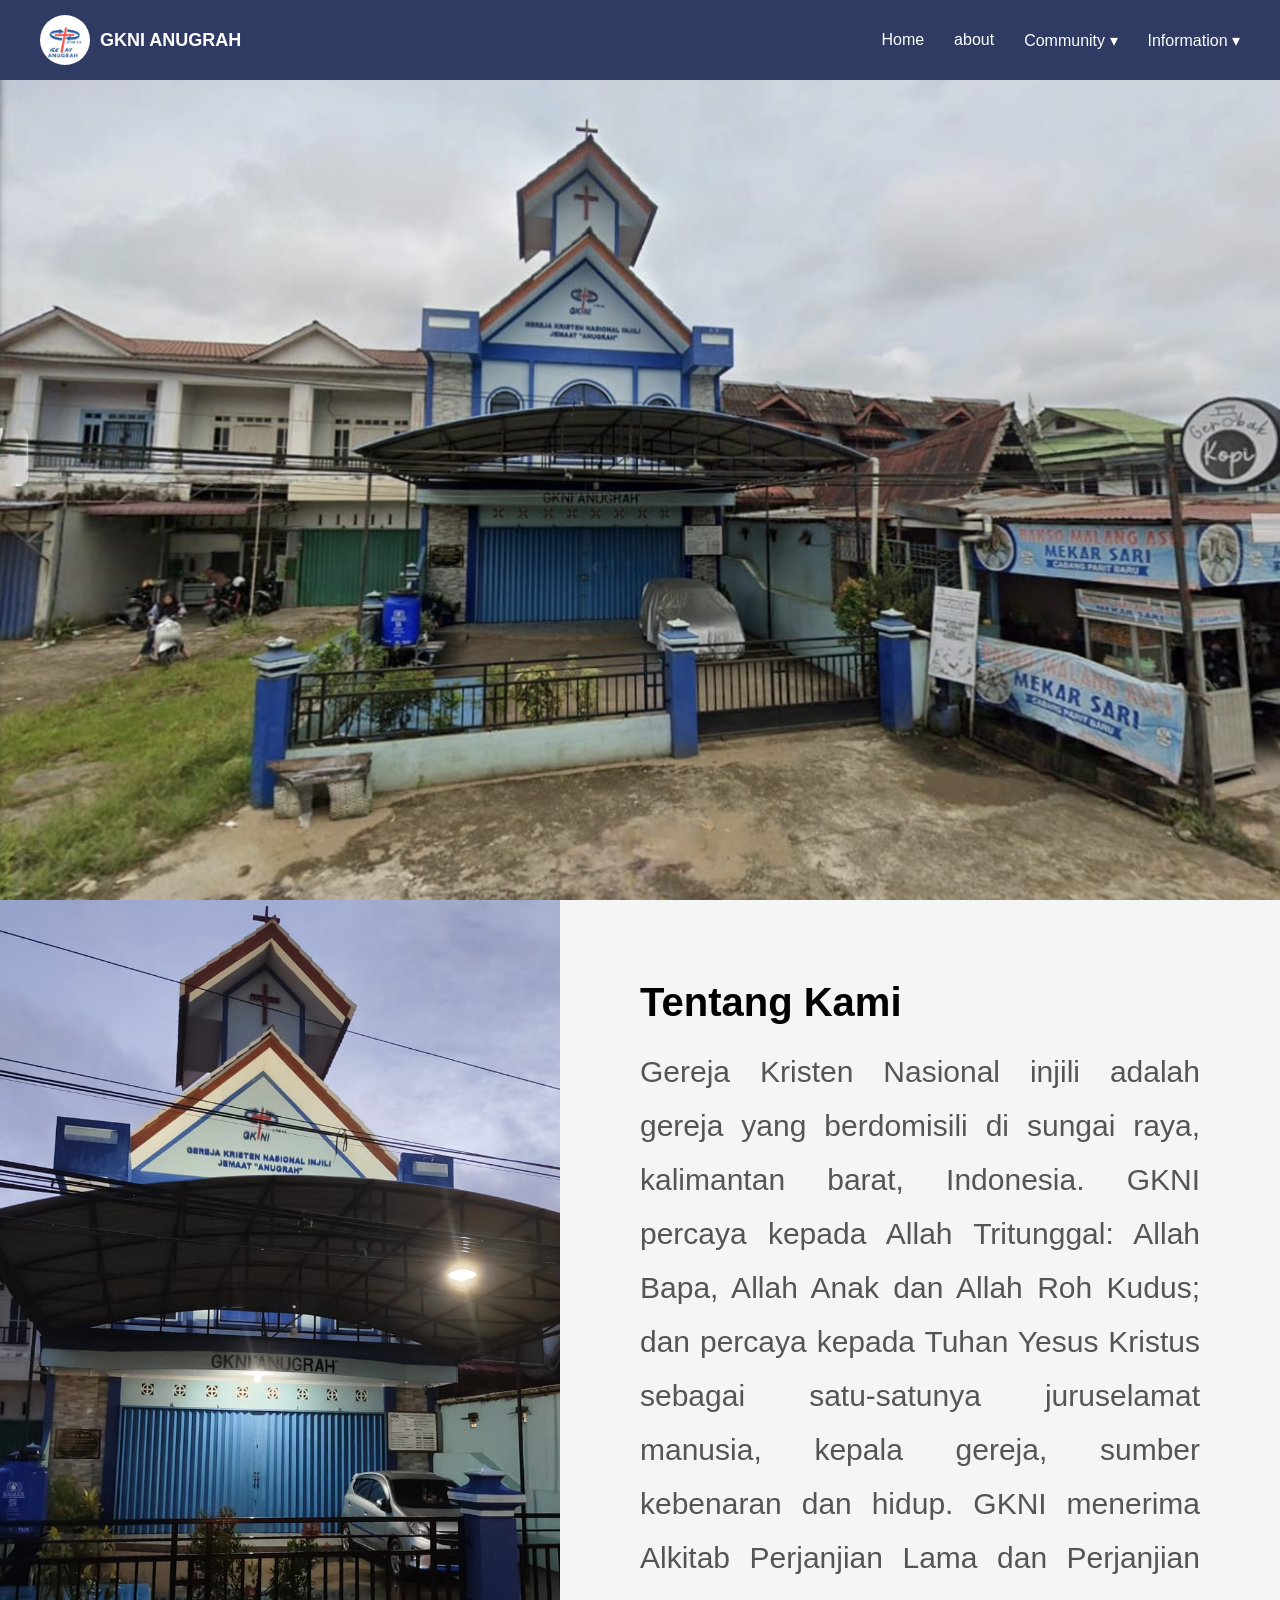
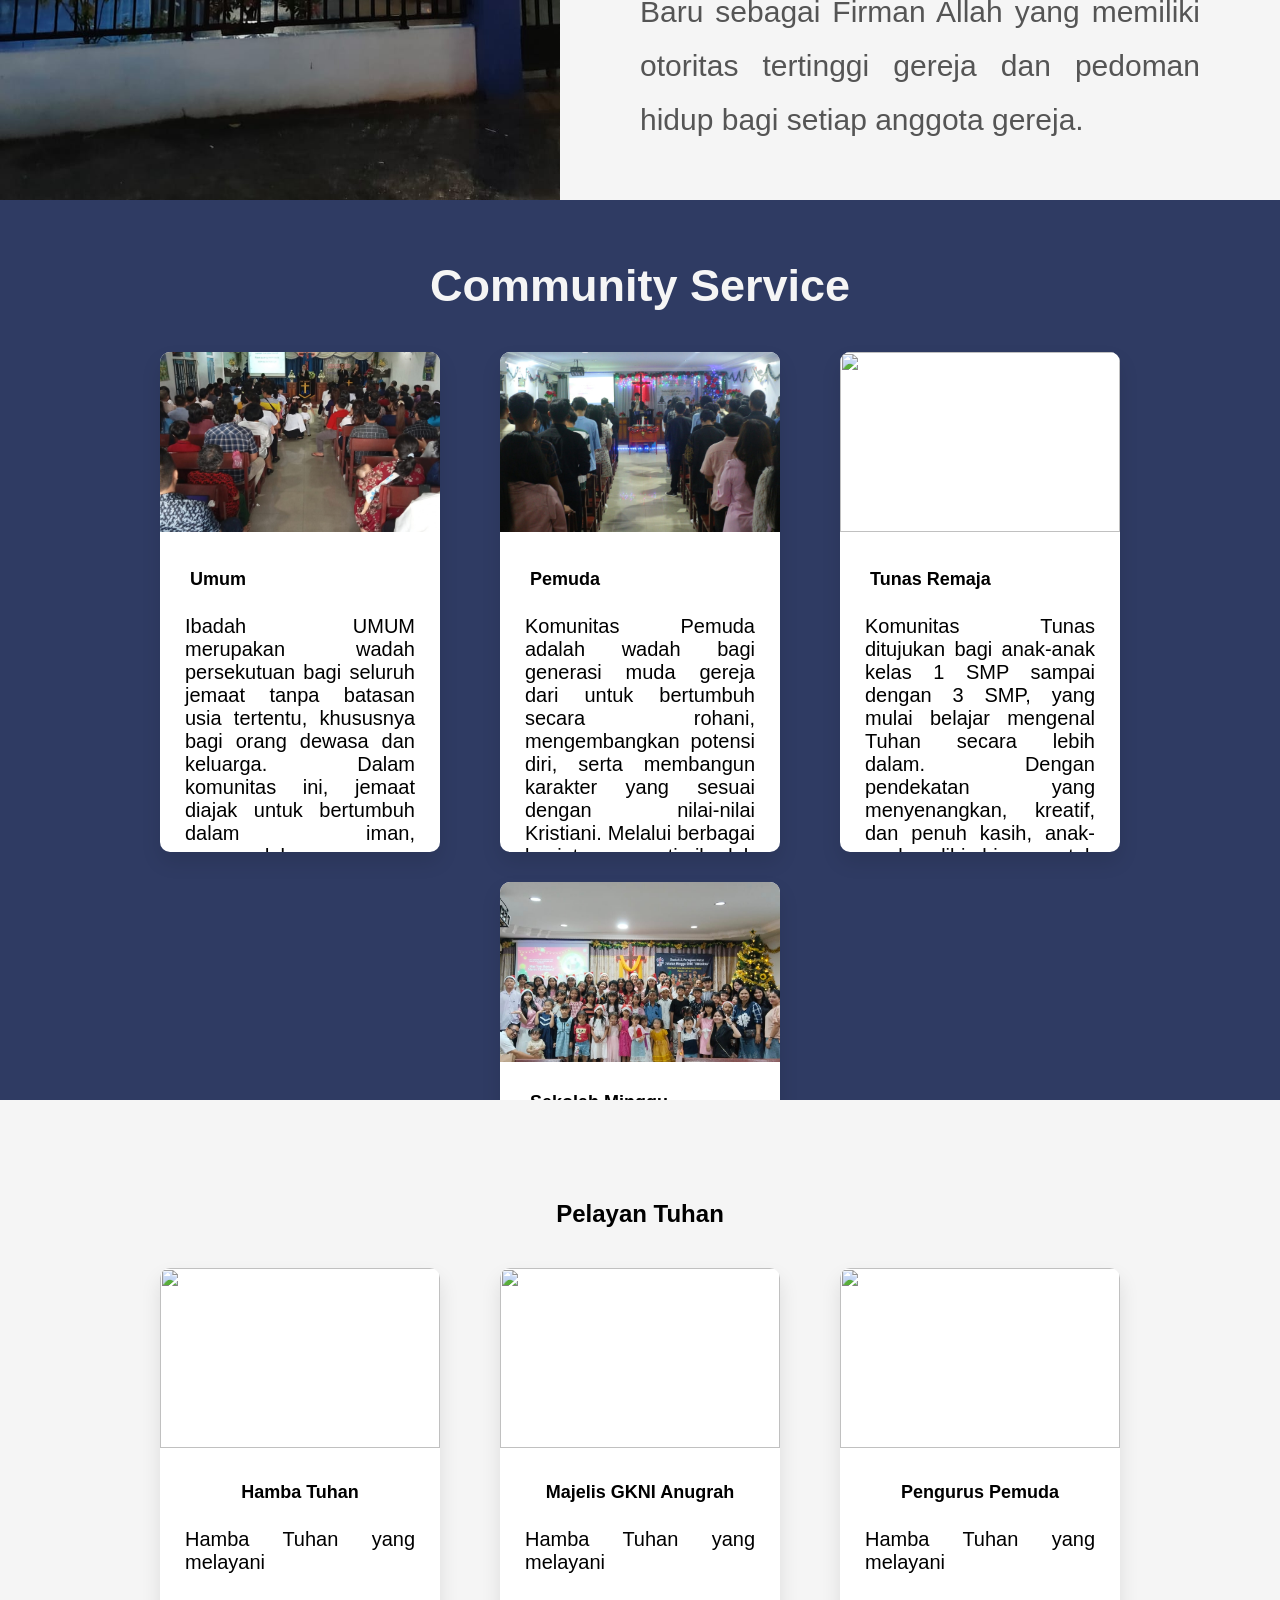
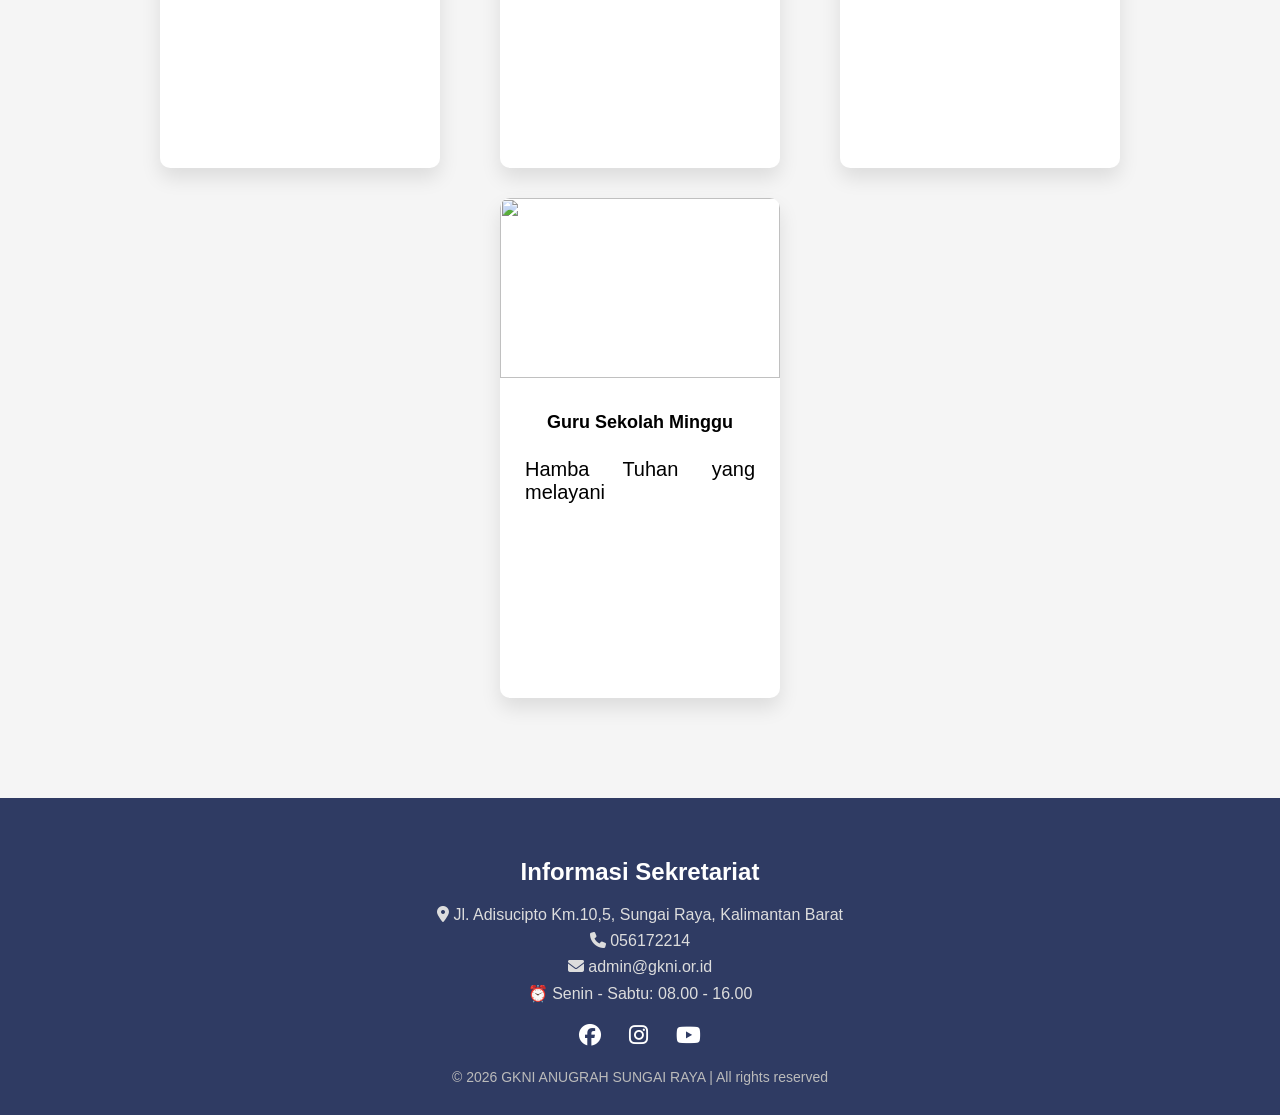
==== index.html @ d41cc2ce "Add files via upload" ====
<!DOCTYPE html>
<html lang="en">
<head>
  <meta charset="UTF-8">
  <meta name="viewport" content="width=device-width, initial-scale=1.0">
  <title>Web Pertamaku</title>
  <link rel="stylesheet" href="https://cdnjs.cloudflare.com/ajax/libs/font-awesome/6.5.0/css/all.min.css">
  <link rel="stylesheet" href="style.css">
  <meta name="viewport" content="width=device-width, initial-scale=1.0">
</head>

<body>
<header class="navbar">
     <div class="logo">
    <img src="anugrah.png" alt="Logo">
    <span>GKNI ANUGRAH</span>
  </div>

  <nav class="menu">
    <a href="#home">Home</a>
    <a href="#about">about</a>
    <div class="dropdown">
      <a href="#community" class="dropbtn">Community ▾</a>
      <div class="dropdown-content">
        <a href="umum.html">Umum</a>
        <a href="pemuda.html">Pemuda</a>
        <a href="tunas.html">Tunas</a>
        <a href="sekolah-mnggu.html">Sekolah Minggu</a>
      </div>
    </div>
    <div class="dropdown">
    <a href="#information" class="dropbtn">Information ▾</a>
    <div class="dropdown-content">
        <a href="Hamba-Tuhan.html">Hamba Tuhan</a>
        <a href="Majelis.html">Majelis</a>
        <a href="Pengurus-Pemuda.html">Pengurus Pemuda</a>
        <a href="Guru Sekolah Minggu.html">Guru Sekolah Minggu</a>
    </div>
  </nav>
</header>

  <section id="home" class="section home">
  </section>

  <section id="about" class="section about">
     <div class="left"></div>

  <div class="right">
    <h2>Tentang Kami</h2>
    <p>Gereja Kristen Nasional injili adalah gereja yang berdomisili di sungai raya, kalimantan barat, Indonesia. GKNI percaya kepada Allah Tritunggal: Allah Bapa, Allah Anak dan Allah Roh Kudus; dan percaya kepada Tuhan Yesus Kristus sebagai satu-satunya juruselamat manusia, kepala gereja, sumber kebenaran dan hidup. GKNI menerima Alkitab Perjanjian Lama dan Perjanjian Baru sebagai Firman Allah yang memiliki otoritas tertinggi gereja dan pedoman hidup bagi setiap anggota gereja.
    </p>
  </div>
  </section>

  <section id="community" class="section community">
    <div class="com">
        <h2>Community Service</h2>
    </div>

   <div class="opsi">

    <a href="umum.html" class="card-link">
    <div class="card">
    <img src="umum.png" alt="">
    <div class="card-body">
    </a>
    <h3>Umum</h3>
    <p>Ibadah UMUM merupakan wadah persekutuan bagi seluruh jemaat tanpa batasan usia tertentu, khususnya bagi orang dewasa dan keluarga. Dalam komunitas ini, jemaat diajak untuk bertumbuh dalam iman, memperdalam pengenalan akan Tuhan, serta membangun hubungan yang saling menguatkan satu sama lain. Kegiatan yang dilakukan meliputi ibadah, persekutuan doa, ibadah rumah tangga, serta kegiatan kebersamaan lainnya yang mempererat persaudaraan di dalam Kristus. </p>
  </div>
 </div>

    <a href="pemuda.html" class="card-link">
    <div class="card">
    <img src="pemuda.png" alt="">
    <div class="card-body">
    </a>
    <h3>Pemuda</h3>
    <p>Komunitas Pemuda adalah wadah bagi generasi muda gereja dari untuk bertumbuh secara rohani, mengembangkan potensi diri, serta membangun karakter yang sesuai dengan nilai-nilai Kristiani. Melalui berbagai kegiatan seperti ibadah pemuda, sharing, pelayanan, dan kegiatan kreatif, pemuda didorong untuk menjadi pribadi yang aktif, positif, dan berdampak. Komunitas ini juga menjadi tempat untuk menjalin relasi yang sehat, saling mendukung, dan bertumbuh bersama dalam iman. </p>
  </div>
  </div>

    <a href="tunas.html" class="card-link">
    <div class="card">
    <img src="tunas.png" alt="">
    <div class="card-body">
    </a>
    <h3>Tunas Remaja</h3>
    <p>Komunitas Tunas ditujukan bagi anak-anak kelas 1 SMP sampai dengan 3 SMP, yang mulai belajar mengenal Tuhan secara lebih dalam. Dengan pendekatan yang menyenangkan, kreatif, dan penuh kasih, anak-anak dibimbing untuk memahami nilai-nilai iman Kristen sejak dini.
    Kegiatan dalam Tunas biasanya meliputi Firman Tuhan, permainan edukatif, pujian, serta aktivitas interaktif yang membantu anak-anak belajar dengan cara yang menarik dan mudah dipahami.</p>
  </div>
  </div>

    <a href="sekolah-mnggu.html" class="card-link"></a>
    <div class="card">
    <img src="sekolah-minggu.png" alt="">
    <div class="card-body">
    </a>
    <h3>Sekolah Minggu</h3>
    <p>Sekolah Minggu adalah pelayanan khusus bagi anak-anak kelas TK- kelas 6 SD, untuk belajar firman Tuhan melalui metode yang interaktif dan menyenangkan. Anak-anak diajak untuk mengenal kasih Tuhan, belajar nilai-nilai kebaikan, serta membangun dasar iman yang kuat sejak usia dini.
    Pembelajaran dilakukan melalui cerita Alkitab, nyanyian, permainan, dan aktivitas kreatif yang sesuai dengan usia mereka.
    (dibagi sesuai kelas usia).</p>
  </div>
  </div>
</div>
  </section>

  <section id="information" class="hamba">
    <div class="com">
        <h2>Pelayan Tuhan</h2>
    </div>
    <div class="opsi">

    <a href="Hamba-Tuhan.html" class="card-link">
    <div class="card">
    <img src="Hamba-Tuhan.png" alt="">
    <div class="card-body">
    </a>
    <h3>Hamba Tuhan</h3>
    <p>Hamba Tuhan yang melayani </p>
  </div>
 </div>

  <a href="Majelis.html" class="card-link">
    <div class="card">
    <img src="majelis.png" alt="">
    <div class="card-body">
    </a>
    <h3>Majelis GKNI Anugrah</h3>
    <p>Hamba Tuhan yang melayani </p>
  </div>
 </div>

  <a href="Pengurus-Pemuda.html" class="card-link">
    <div class="card">
    <img src="pengurus-pemuda.png" alt="">
    <div class="card-body">
    </a>
    <h3>Pengurus Pemuda</h3>
    <p>Hamba Tuhan yang melayani </p>
  </div>
 </div>

  <a href="Guru Sekolah Minggu.html" class="card-link">
    <div class="card">
    <img src="Hamba-Tuhan.png" alt="">
    <div class="card-body">
    </a>
    <h3>Guru Sekolah Minggu</h3>
    <p>Hamba Tuhan yang melayani </p>
  </div>
 </div>
</div>


</section>

  <footer class="footer">
  <div class="footer-container">

    <h2>Informasi Sekretariat</h2>

    <div class="footer-info">
      <p><i class="fa-solid fa-location-dot"></i> Jl. Adisucipto Km.10,5, Sungai Raya, Kalimantan Barat</p>
      <p><i class="fa-solid fa-phone"></i> 056172214 </p>
      <p><i class="fa-solid fa-envelope"></i> admin@gkni.or.id</p>
      <p>⏰ Senin - Sabtu: 08.00 - 16.00</p>
    </div>

   <div class="footer-social">
  <a href="#"><i class="fa-brands fa-facebook"></i></a>
  <a href="#"><i class="fa-brands fa-instagram"></i></a>
  <a href="#"><i class="fa-brands fa-youtube"></i></a>
</div>

    <p class="copyright">
      © 2026 GKNI ANUGRAH SUNGAI RAYA | All rights reserved
    </p>

  </div>
</footer>

<script src="script.js"></script>
</body>
</html>
---- style.css ----
html {
  scroll-behavior: smooth;
}

* {
  margin: 0;
  padding: 0;
  box-sizing: border-box;
}

body {
  font-family: Arial, sans-serif;
  margin: 0;
  padding: 0;
}


.opening {
  text-align: center;
  color: white;
  background-color: rgb(95, 138, 168);
  padding: 15px;
  margin: 0;
}

.navbar {
 position: fixed;
  top: 0;
  left: 0;
  width: 100%;
  display: flex;
  justify-content: space-between;
  align-items: center;
  padding: 15px 40px;
  background-color:#2f3b63;
  z-index: 1000; 
}

.logo {
  display: flex;
  align-items: center;
  gap: 10px;
  color: white;
}

.logo img {
  width: 50px;
  height: 50px;
  object-fit: cover;
  border-radius: 50px;
}

.logo span {
  font-weight: bold;
  font-size: 18px;
}

.menu {
  display: flex;
  gap: 30px;
}

.menu a {
  text-decoration: none;
  color: white;
  font-size: 16px;
  display: flex;
  gap: 20px;
  align-items: center;
}

.menu a:hover {
  color: #007bff;
}

.section {
  height: 100vh;
  display: flex;
  font-size: 30px;
  padding-top: 100px;
}

.home {
  background-image: url('gkni.png');
  background-size: cover;       
  background-position: center;  
  background-repeat: no-repeat; 
}

.about {
  display: flex;
  height: 100vh;
  margin-top: 0;
  padding-top: 0;
}

.left {
  flex: 1;
  background-image: url('gkni-profil.png');
  background-size: cover;
  background-position: center;
  margin-top: 0;
}


.right {
  flex: 1;
  background-color: #f5f5f5;
  padding: 80px;
  overflow-y: auto;
}

.right h2 {
  font-size: 40px;
  margin-bottom: 20px;
  margin-top: 0;
}

.right p {
  line-height: 1.8;
  text-align: justify;
  color: #555;
}

.community {
  background-color: #2f3b63;
  display: block;
  flex-direction: column;
  align-items: center;
  padding: 60px 20px;
  overflow: hidden;
}

.community h2{
    color: #f5f5f5;
}

.dropdown {
  position: relative;
}

.dropdown-content {
  display: none;
  position: absolute;
  background: white;
  min-width: 150px;
  top: 100%;
  left: 0;
  box-shadow: 0 5px 10px rgba(0,0,0,0.2);
  border-radius: 5px;
}

.dropdown-content a {
  display: block;
  padding: 10px;
  color: black;
  text-decoration: none;
}

.dropdown-content a:hover {
  background: #eee;
}

.dropdown:hover .dropdown-content {
  display: block;
}

.com {
  text-align: center;
  margin-bottom: 40px;
}

.opsi {
  display: flex;
  justify-content: center;
  gap: 30px;
  flex-wrap: wrap;
  margin-top: 40px;
  width: 100%;
}


.card {
  width: 250px;
  background: #fff;
  border-radius: 10px;
  overflow: hidden;
  box-shadow: 0 4px 15px rgba(0,0,0,0.1);
  transition: 0.3s;
  display: flex;
  flex-direction: column;
  height: 500px;
}

.card img {
  width: 100%;
  height: 180px;
  object-fit: cover;
}

.card h3 {
  padding: 15px;
  font-size: 18px;
}

.card p {
  padding: 10px;
  font-size: 20px;
  font-family: 'Gill Sans', 'Gill Sans MT', Calibri, 'Trebuchet MS', sans-serif;
  text-align: justify;
}

.card-body {
  padding: 10px;
  overflow-y: auto; 
}

.card:hover {
  transform: translateY(-10px);
  box-shadow: 0 8px 25px rgba(0,0,0,0.2);
}

.information {
  background: #2f3b63; 
  color: white;
  padding: 60px 20px;
  text-align: center;
}

.subtitle {
  margin-bottom: 40px;
  color: #777;
}

.hamba {
  padding: 100px 20px;
  text-align: center;
  background: #f5f5f5;
}

.slider-wrapper {
  position: relative;
  max-width: 1000px;
  margin: auto;
  padding: 20px 50px;
}

.card-slider {
  display: flex;
  gap: 20px;
  overflow-x: auto;
  scroll-behavior: smooth;
  scrollbar-width: none;
}

.card-slider::-webkit-scrollbar {
  display: none;
}

.hamba-card {
  min-width: 250px;
  background: white;
  border-radius: 15px;
  padding: 20px;
  text-align: center;
  box-shadow: 0 10px 25px rgba(0,0,0,0.1);
  flex-shrink: 0;
  transition: 0.3s;
}

.hamba-card img {
  width: 100%;
  height: 180px;
  object-fit: cover;
  border-radius: 10px;
  margin-bottom: 15px;
}

.hamba-card h3 {
  margin-bottom: 10px;
}

.hamba-card p {
  font-size: 14px;
  color: #777;
}

.hamba-card:hover {
  transform: scale(1.05);
}

.prev, .next {
  position: absolute;
  top: 50%;
  transform: translateY(-50%);
  width: 50px;
  height: 50px;
  background: #2f3b63;
  color: white;
  border: none;
  border-radius: 50%;
  display: flex;
  align-items: center;
  justify-content: center;
  cursor: pointer;
  z-index: 10;
}

.prev {
  left: -25px; 
}

.next {
  right: -25px;
}

.footer-container {
  max-width: 800px;
  margin: auto;
}

.information h3 {
  font-size: 28px;
  margin-bottom: 30px;
}

.info-item {
  display: flex;
  align-items: center;
  justify-content: center;
  gap: 10px;
  margin-bottom: 15px;
  font-size: 16px;
}

.icon {
  font-size: 18px;
}

.desc {
  padding: 60px 20px 20px;
  background: #f5f5f5;
  text-align: center;
}

.desc h2 {
  margin-bottom: 15px;
}

.desc p {
  max-width: 800px;
  margin: auto;
  line-height: 1.7;
  color: #444;
}

.kegiatan {
  padding: 40px 20px 80px;
  background: #f5f5f5;
}

.kegiatan h2 {
  text-align: center;
  margin-bottom: 40px;
}


.card-wrapper {
  display: flex;
  gap: 25px;
  justify-content: center;
  flex-wrap: wrap;
}

.card {
  width: 280px;
  background: white;
  border-radius: 10px;
  overflow: hidden;
  box-shadow: 0 10px 20px rgba(0,0,0,0.1);
  transition: 0.3s;
}

.card img {
  width: 100%;
  height: 180px;
  object-fit: cover;
}

.card-body {
  padding: 15px;
}

.card:hover {
  transform: translateY(-8px);
}

.footer {
  background: #2f3b63;
  color: white;
  padding: 60px 20px 30px;
  text-align: center;
}

.footer-container {
  max-width: 900px;
  margin: auto;
}

.footer h2 {
  margin-bottom: 20px;
}

.footer-info p {
  margin: 8px 0;
  color: #ddd;
}

.footer-social {
  margin-top: 20px;
}

.footer-social a {
  color: white;
  font-size: 22px;
  margin: 0 12px;
  display: inline-block;
  transition: 0.3s;
}


.footer-social a:hover {
  transform: translateY(-5px);
  color: #6ec1a5;
}

.footer .copyright {
  margin-top: 20px;
  font-size: 14px;
  color: #bbb;
}

/* ============================= */
/* RESPONSIVE DESIGN */
/* ============================= */

/* TABLET */
@media (max-width: 1024px) {
  .navbar {
    padding: 15px 20px;
  }

  .menu {
    gap: 15px;
  }

  .right {
    padding: 40px;
  }

  .section {
    font-size: 24px;
  }

  .slider-wrapper {
    padding: 20px 40px;
  }
}

@media (max-width: 768px) {

  .navbar {
    flex-direction: column;
    align-items: flex-start;
    padding: 10px 20px;
  }

  .menu {
    flex-direction: column;
    width: 100%;
    gap: 10px;
    margin-top: 10px;
  }

  .menu a {
    padding: 10px 0;
  }

  .section {
    height: auto;
    padding: 120px 20px 60px;
    font-size: 20px;
  }

  .about {
    flex-direction: column;
    height: auto;
  }

  .left {
    height: 250px;
  }

  .right {
    padding: 20px;
  }

  .right h2 {
    font-size: 28px;
  }

  .opsi {
    flex-direction: column;
    align-items: center;
  }

  .card {
    width: 90%;
    height: auto;
  }

  .slider-wrapper {
    padding: 20px;
  }

  .hamba-card {
    min-width: 80%;
  }

  .prev, .next {
    width: 40px;
    height: 40px;
  }

  .prev {
    left: 5px;
  }

  .next {
    right: 5px;
  }

  .card-wrapper {
    flex-direction: column;
    align-items: center;
  }

  .card {
    width: 90%;
  }


  .footer-container {
    padding: 0 10px;
  }
}


@media (max-width: 480px) {

  .logo span {
    font-size: 14px;
  }

  .right h2 {
    font-size: 24px;
  }

  .card h3 {
    font-size: 16px;
  }

  .card p {
    font-size: 14px;
  }

  .hamba-card p {
    font-size: 12px;
  }

}
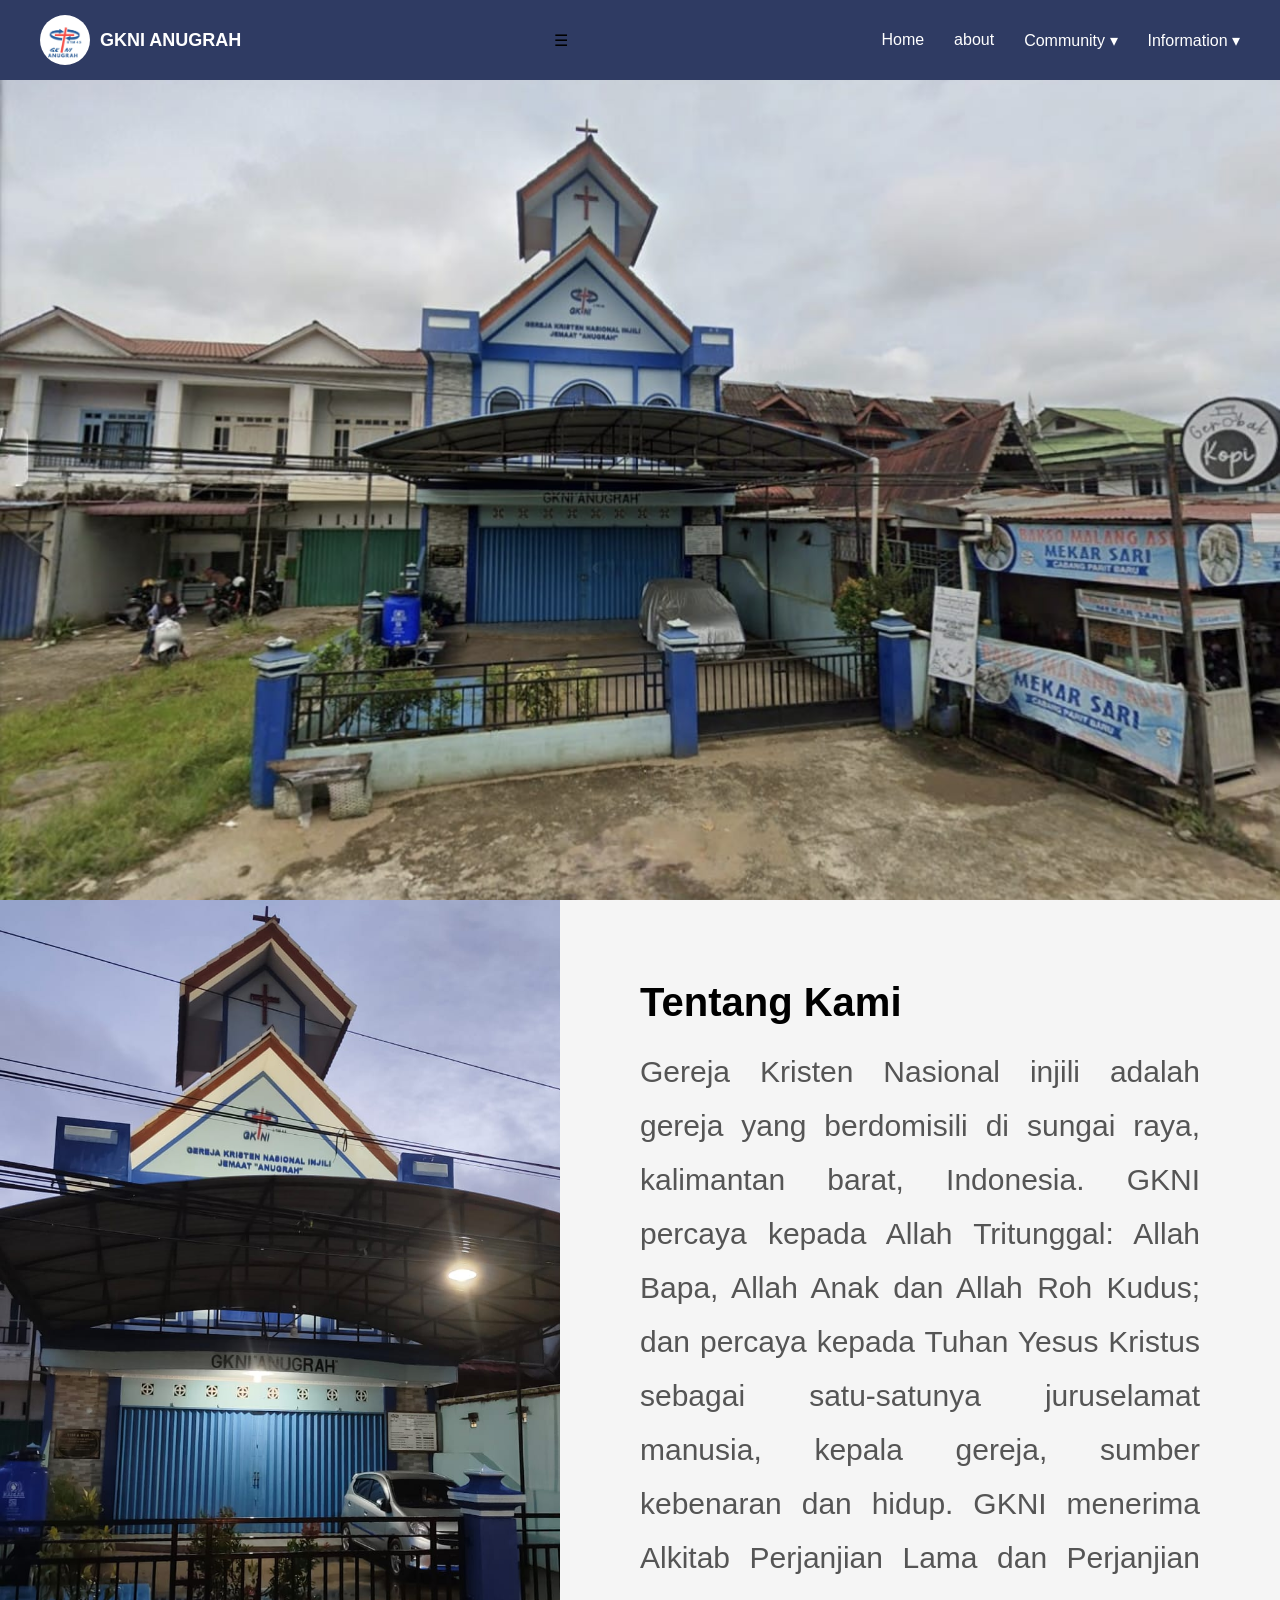
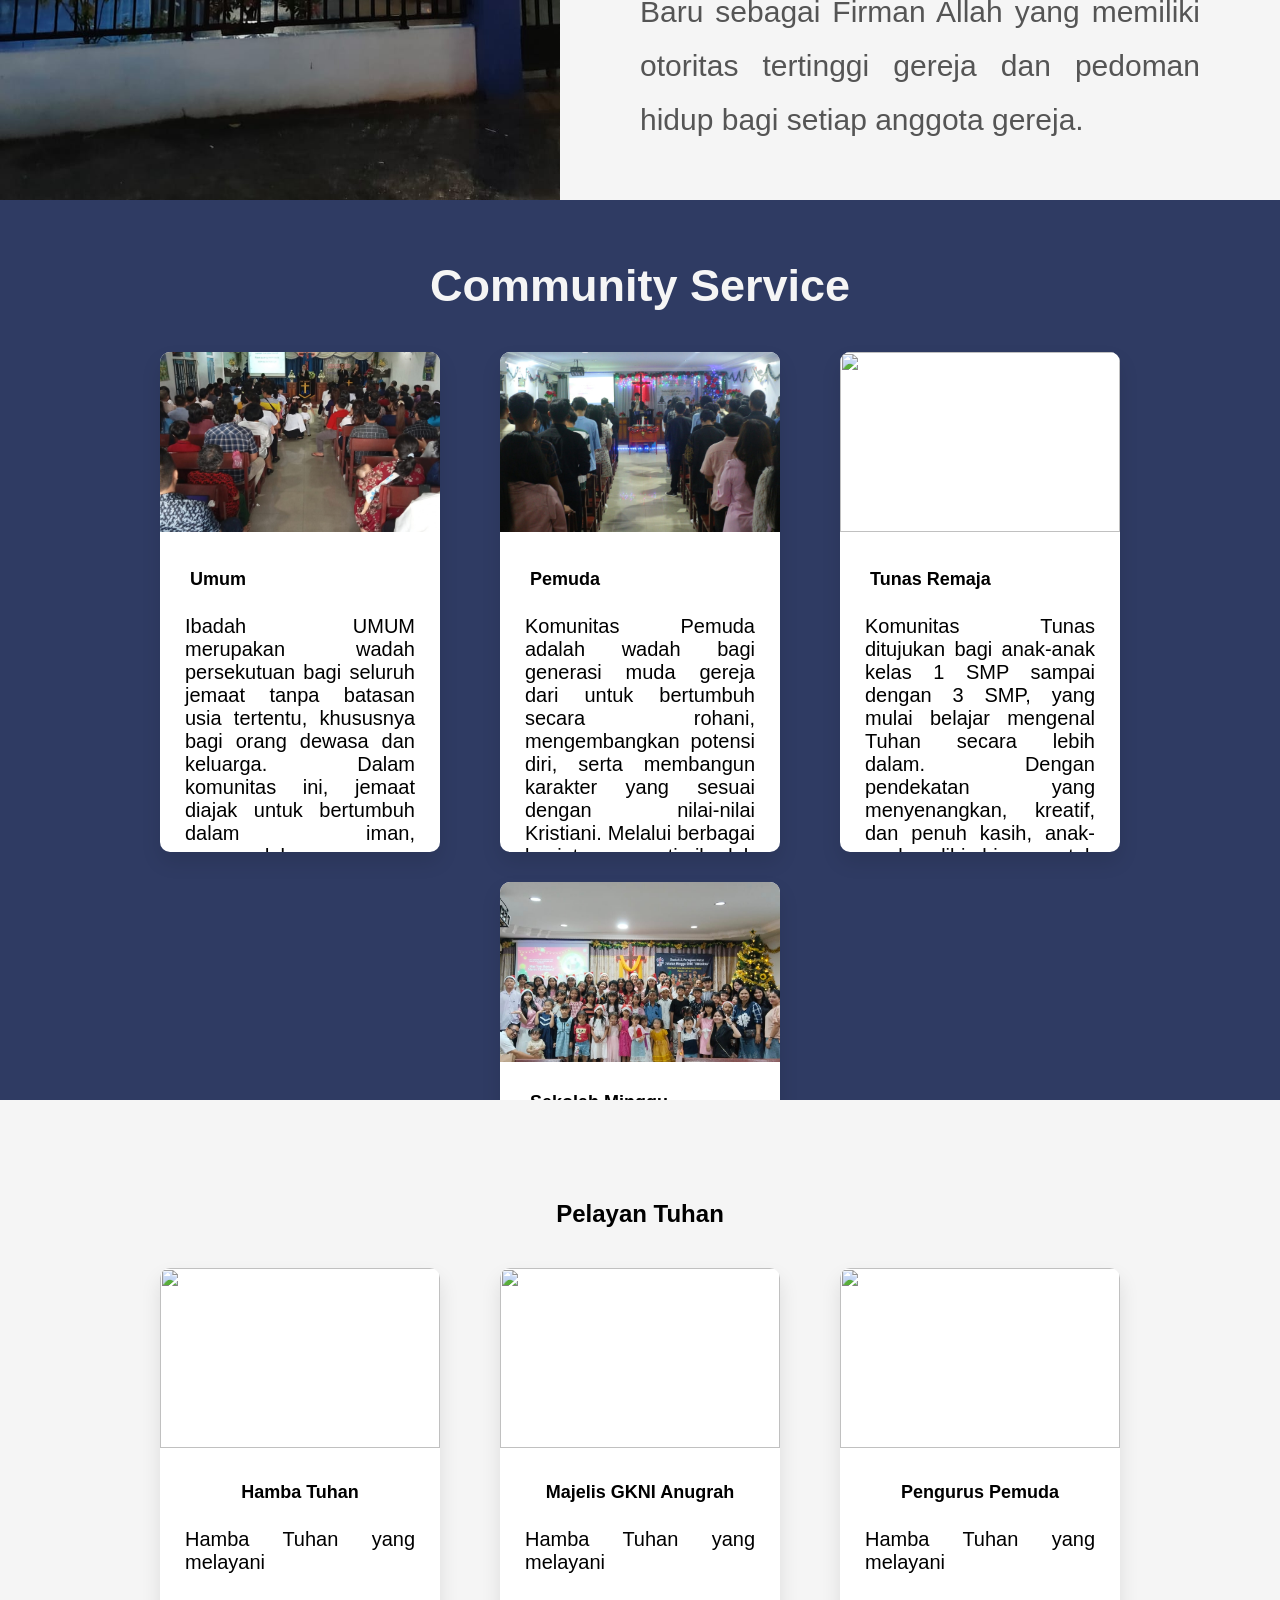
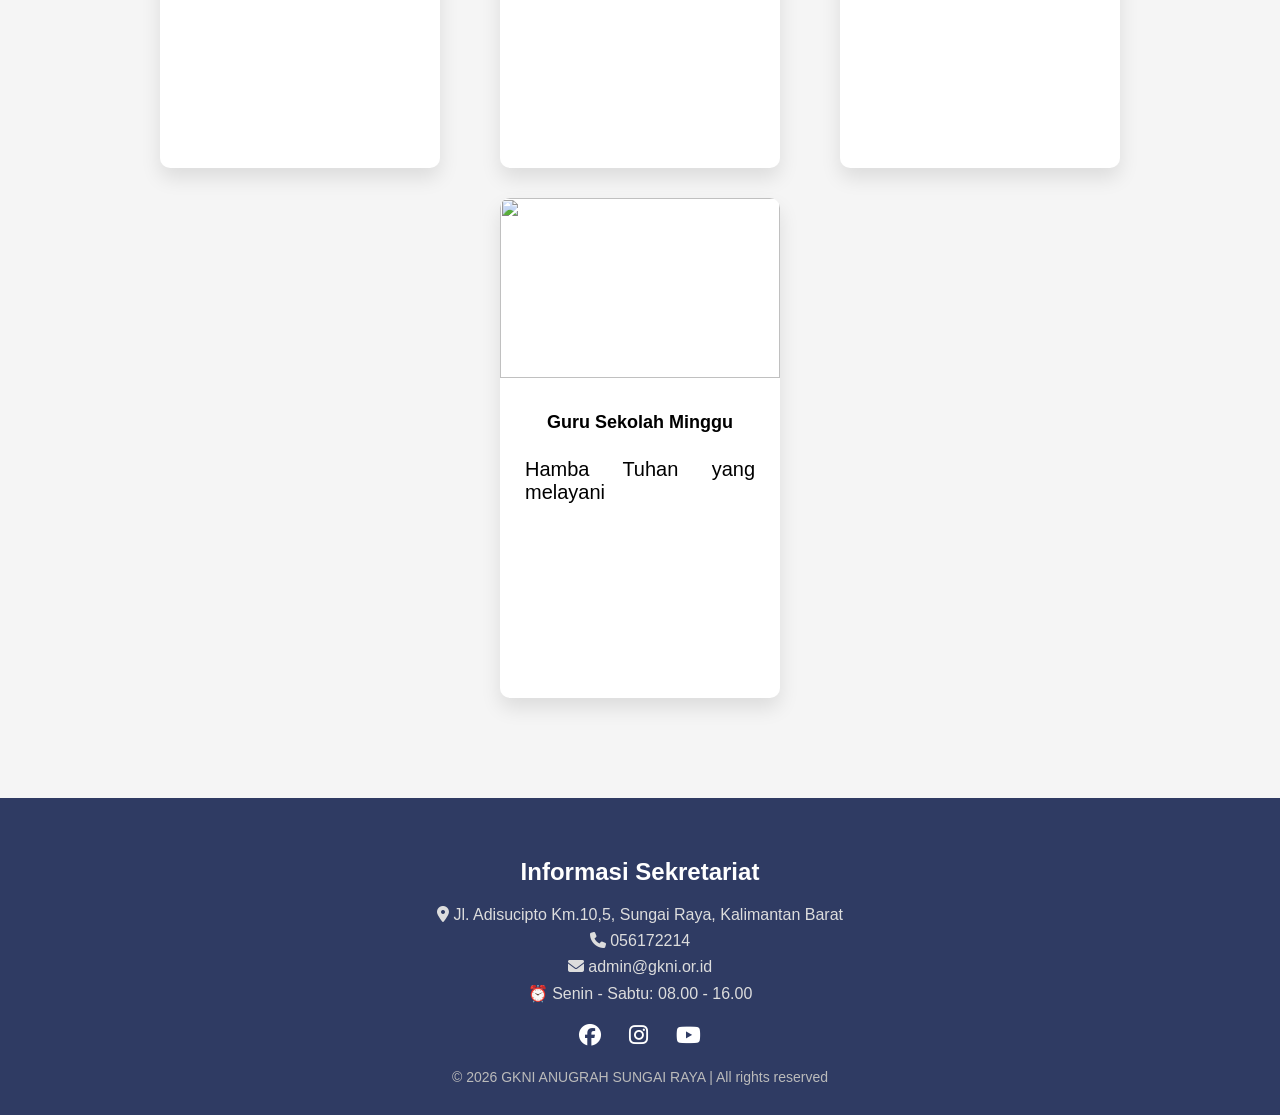
==== commit 0f5a9b0d: "Add files via upload" ====
--- a/index.html
+++ b/index.html
@@ -15,6 +15,9 @@
     <img src="anugrah.png" alt="Logo">
     <span>GKNI ANUGRAH</span>
   </div>
+  
+  <div class="hamburger" onclick="toggleMenu()">☰</div>
+
 
   <nav class="menu">
     <a href="#home">Home</a>
--- a/style.css
+++ b/style.css
@@ -303,7 +303,7 @@
   align-items: center;
   justify-content: center;
   cursor: pointer;
-  z-index: 10;
+  z-index: 999;
 }
 
 .prev {
@@ -440,9 +440,6 @@
   color: #bbb;
 }
 
-/* ============================= */
-/* RESPONSIVE DESIGN */
-/* ============================= */
 
 /* TABLET */
 @media (max-width: 1024px) {
@@ -580,3 +577,26 @@
 
 }
 
+.menu {
+  transition: 0.3s;
+}
+
+@media (max-width: 768px) {
+  .menu {
+    display: none;
+    background: #2f3b63;
+    width: 100%;
+  }
+
+  .menu.active {
+    display: flex;
+  }
+
+  .hamburger {
+    display: block;
+    font-size: 25px;
+    color: white;
+    cursor: pointer;
+  }
+}
+
